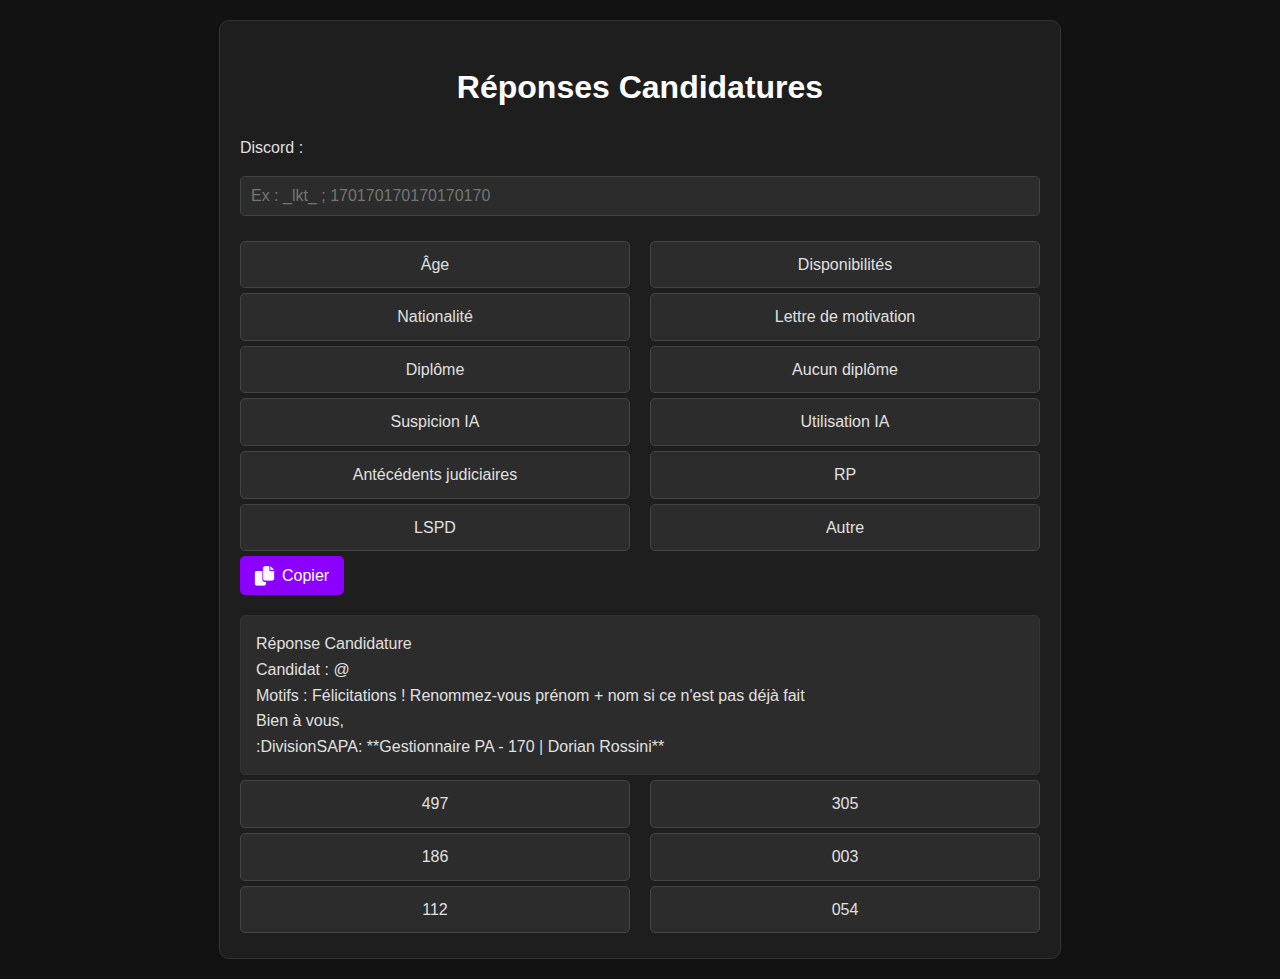
==== index.html @ 0112734a "Update index.html" ====
<!DOCTYPE html>
<html lang="fr">
  <head>
    <meta charset="UTF-8" />
    <meta name="viewport" content="width=device-width, initial-scale=1.0" />
    <title>Réponse Candidature</title>
    <link rel="stylesheet" href="styles.css" />
    <link
      rel="stylesheet"
      href="https://cdnjs.cloudflare.com/ajax/libs/font-awesome/6.0.0-beta3/css/all.min.css"
    />
  </head>
  <body>
    <div class="container">
      <h1>Réponses Candidatures</h1>

      <div class="form-group">
        <label for="discord">Discord :</label>
        <input
          type="text"
          id="discord"
          placeholder="Ex : _lkt_ ; 170170170170170170"
          oninput="generatePattern()"
        />
      </div>

      <div class="checkbox-group">
        <div class="checkbox-column">
          <div class="clickable-option" data-id="age">Âge</div>
          <div class="clickable-option" data-id="nationalite">Nationalité</div>
          <div class="clickable-option" data-id="diplomes">Diplôme</div>
          <div class="clickable-option" data-id="ia">Suspicion IA</div>
          <div class="clickable-option" data-id="antecedents">
            Antécédents judiciaires
          </div>
          <div class="clickable-option" data-id="lspd">LSPD</div>
        </div>
        <div class="checkbox-column">
          <div class="clickable-option" data-id="disponibilites">
            Disponibilités
          </div>
          <div class="clickable-option" data-id="lettre">
            Lettre de motivation
          </div>
          <div class="clickable-option" data-id="aucunDiplome">
            Aucun diplôme
          </div>
          <div class="clickable-option" data-id="iaFlagrant">
            Utilisation IA
          </div>
          <div class="clickable-option" data-id="rp">RP</div>
          <div class="clickable-option" data-id="autre">Autre</div>
        </div>
      </div>

      <div class="form-group" id="autreTextGroup" style="display: none">
        <label for="autreText">Détails (autre) :</label>
        <input
          type="text"
          id="autreText"
          placeholder="Ex : Problème de disponibilité"
          oninput="generatePattern()"
        />
      </div>

      <button onclick="copyToClipboard()">
        <i class="fas fa-copy"></i> Copier
      </button>
      <div id="result"></div>

      <div class="checkbox-group">
        <div class="checkbox-column">
          <div class="clickable-option" data-id="matricule497">497</div>
          <div class="clickable-option" data-id="matricule186">186</div>
          <div class="clickable-option" data-id="matricule112">112</div>
        </div>
        <div class="checkbox-column">
          <div class="clickable-option" data-id="matricule305">305</div>
          <div class="clickable-option" data-id="matricule003">003</div>
          <div class="clickable-option" data-id="matricule054">054</div>
        </div>
      </div>
    </div>

    <!-- Page de sanction -->
    <div id="sanctionPage" class="sanction-page">
      <div class="sanction-container">
        <h2>Sanction pour Utilisation d'IA / Internet</h2>
        <div class="form-group">
          <label for="uniqueId">ID Unique :</label>
          <input type="text" id="uniqueId" placeholder="Entrez l'ID unique" />
        </div>
        <div class="form-group">
          <label for="sanctionDiscord">Discord :</label>
          <input type="text" id="sanctionDiscord" readonly />
        </div>
        <div class="form-group">
          <label for="sanctionEndDate">Fin de sanction :</label>
          <input type="text" id="sanctionEndDate" readonly />
        </div>
        <button onclick="copySanctionToClipboard()">
          <i class="fas fa-copy"></i> Copier la sanction
        </button>
      </div>
    </div>

    <script src="script.js"></script>
  </body>
</html>
---- styles.css ----
body {
  font-family: Arial, sans-serif;
  background-color: #121212;
  color: #e0e0e0;
  margin: 20px;
  line-height: 1.6;
}

.container {
  max-width: 800px;
  margin: auto;
  padding: 20px;
  border: 1px solid #333;
  border-radius: 10px;
  background-color: #1e1e1e;
}

h1 {
  text-align: center;
  color: #ffffff;
}

label {
  display: block;
  margin-bottom: 10px;
  cursor: pointer;
}

input[type="text"],
input[type="number"],
textarea {
  width: 100%;
  padding: 10px;
  margin-top: 5px;
  background-color: #2c2c2c;
  color: #e0e0e0;
  border: 1px solid #444;
  border-radius: 5px;
  font-size: 1em;
  resize: none;
  box-sizing: border-box;
}

button {
  background-color: #8c00ff;
  color: white;
  border: none;
  padding: 10px 15px;
  border-radius: 5px;
  cursor: pointer;
  font-size: 1em;
  display: flex;
  align-items: center;
  justify-content: center;
  gap: 8px;
}

button:hover {
  background-color: #8b05c0;
}

#result {
  margin-top: 20px;
  padding: 15px;
  border: 1px solid #333;
  background-color: #2c2c2c;
  color: #e0e0e0;
  white-space: pre-wrap;
  min-height: 80px;
  border-radius: 5px;
}

.form-group {
  margin-bottom: 20px;
}

#autreTextGroup {
  margin-top: 10px;
}

.checkbox-group {
  display: flex;
  gap: 20px;
}

.checkbox-column {
  flex: 1;
}

.clickable-option {
  padding: 10px;
  margin: 5px 0;
  background-color: #2c2c2c;
  border: 1px solid #444;
  border-radius: 5px;
  cursor: pointer;
  text-align: center;
  transition: background-color 0.3s, border-color 0.3s;
}

.clickable-option.selected {
  background-color: #8c00ff;
  border-color: #8c00ff;
  color: white;
}

.fas {
  font-size: 1.2em;
}

/* Styles pour la page de sanction */
.sanction-page {
  display: none;
  position: fixed;
  top: 0;
  left: 0;
  width: 100%;
  height: 100%;
  background-color: rgba(0, 0, 0, 0.8);
  z-index: 1000;
  overflow: hidden;
}

.sanction-container {
  position: absolute;
  top: 50%;
  left: 50%;
  transform: translate(-50%, -50%);
  background-color: #1e1e1e;
  padding: 20px;
  border-radius: 10px;
  border: 1px solid #333;
  max-width: 500px;
  width: 100%;
}

.sanction-container h2 {
  text-align: center;
  color: #ffffff;
  margin-bottom: 20px;
}

.sanction-container .form-group {
  margin-bottom: 15px;
}

.sanction-container input {
  width: 100%;
  padding: 10px;
  margin-top: 5px;
  background-color: #2c2c2c;
  color: #e0e0e0;
  border: 1px solid #444;
  border-radius: 5px;
  font-size: 1em;
  box-sizing: border-box;
}

.sanction-container button {
  width: 100%;
  margin-top: 10px;
}
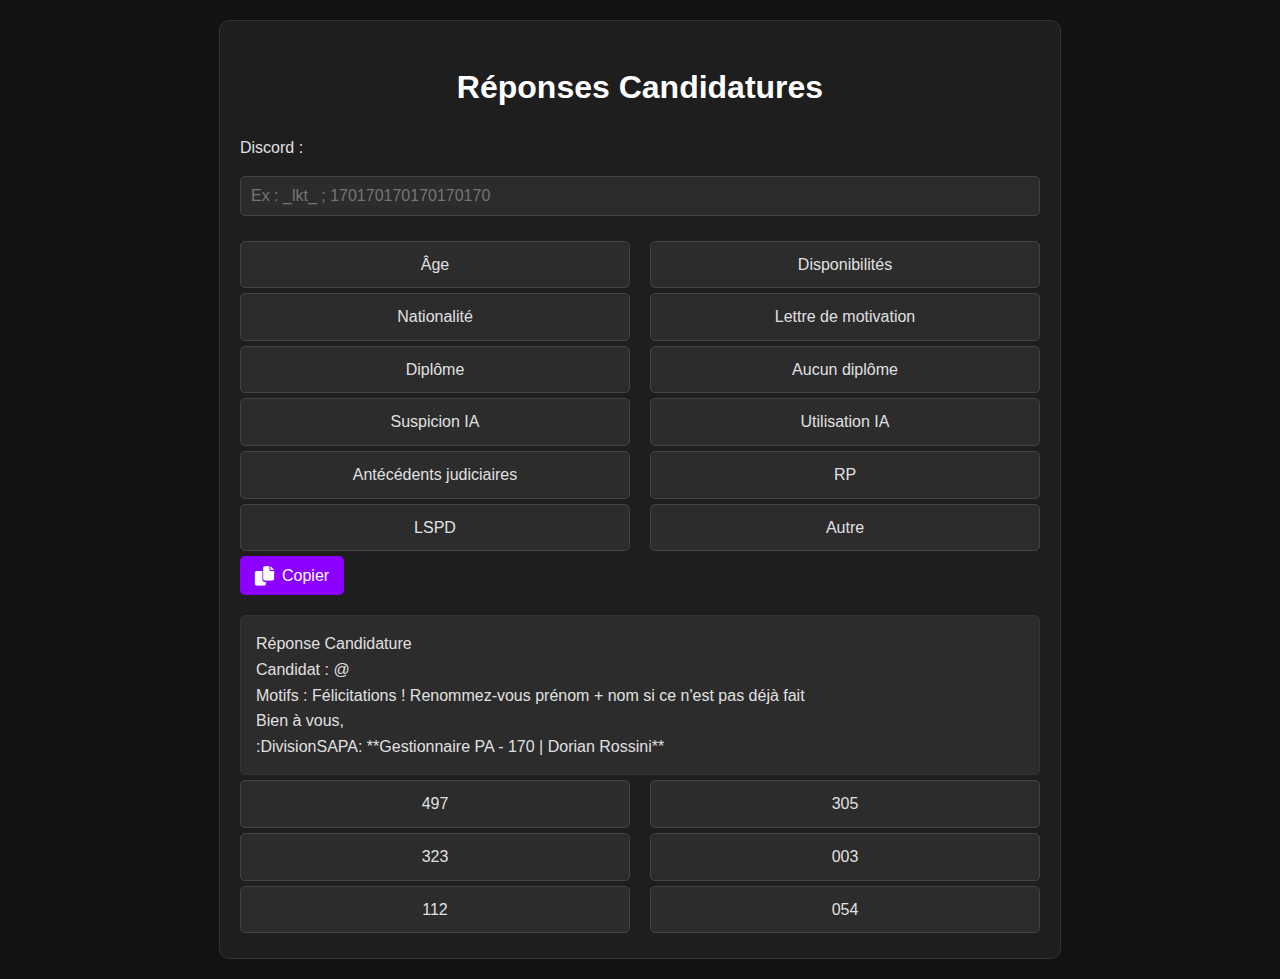
==== commit 7e79f197: "Update index.html" ====
--- a/index.html
+++ b/index.html
@@ -71,13 +71,13 @@
       <div class="checkbox-group">
         <div class="checkbox-column">
           <div class="clickable-option" data-id="matricule497">497</div>
-          <div class="clickable-option" data-id="matricule186">186</div>
+          <div class="clickable-option" data-id="matricule323">323</div>
           <div class="clickable-option" data-id="matricule112">112</div>
         </div>
         <div class="checkbox-column">
           <div class="clickable-option" data-id="matricule305">305</div>
           <div class="clickable-option" data-id="matricule003">003</div>
-          <div class="clickable-option" data-id="matricule054">054</div>
+          <div class="clickable-option" data-id="matricule054">054</div> <!-- Ajout du nouveau bouton pour Scott Ella -->
         </div>
       </div>
     </div>
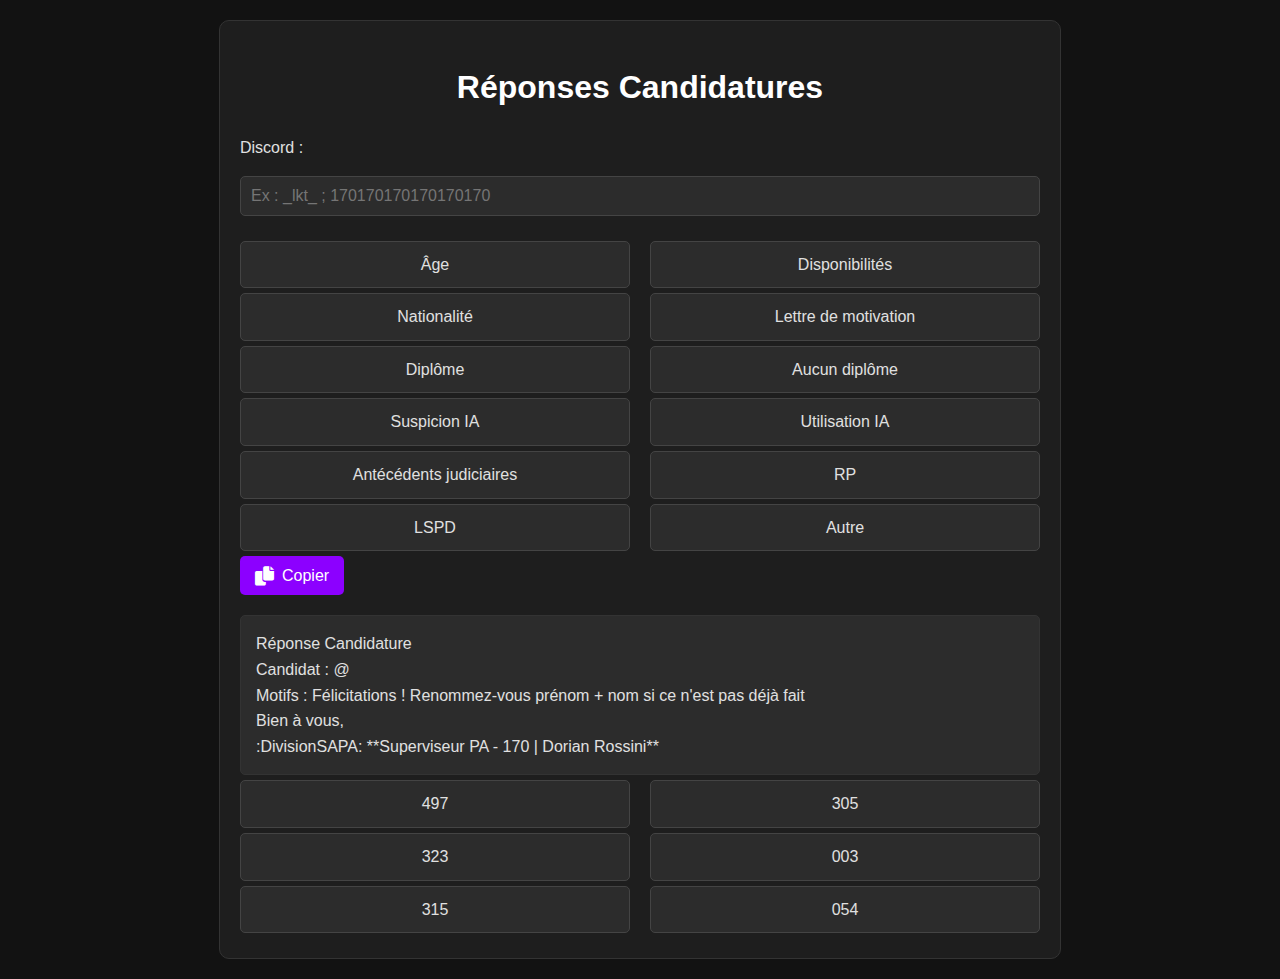
==== commit 73d08eb7: "Update index.html" ====
--- a/index.html
+++ b/index.html
@@ -72,7 +72,7 @@
         <div class="checkbox-column">
           <div class="clickable-option" data-id="matricule497">497</div>
           <div class="clickable-option" data-id="matricule323">323</div>
-          <div class="clickable-option" data-id="matricule112">112</div>
+          <div class="clickable-option" data-id="matricule315">315</div>
         </div>
         <div class="checkbox-column">
           <div class="clickable-option" data-id="matricule305">305</div>
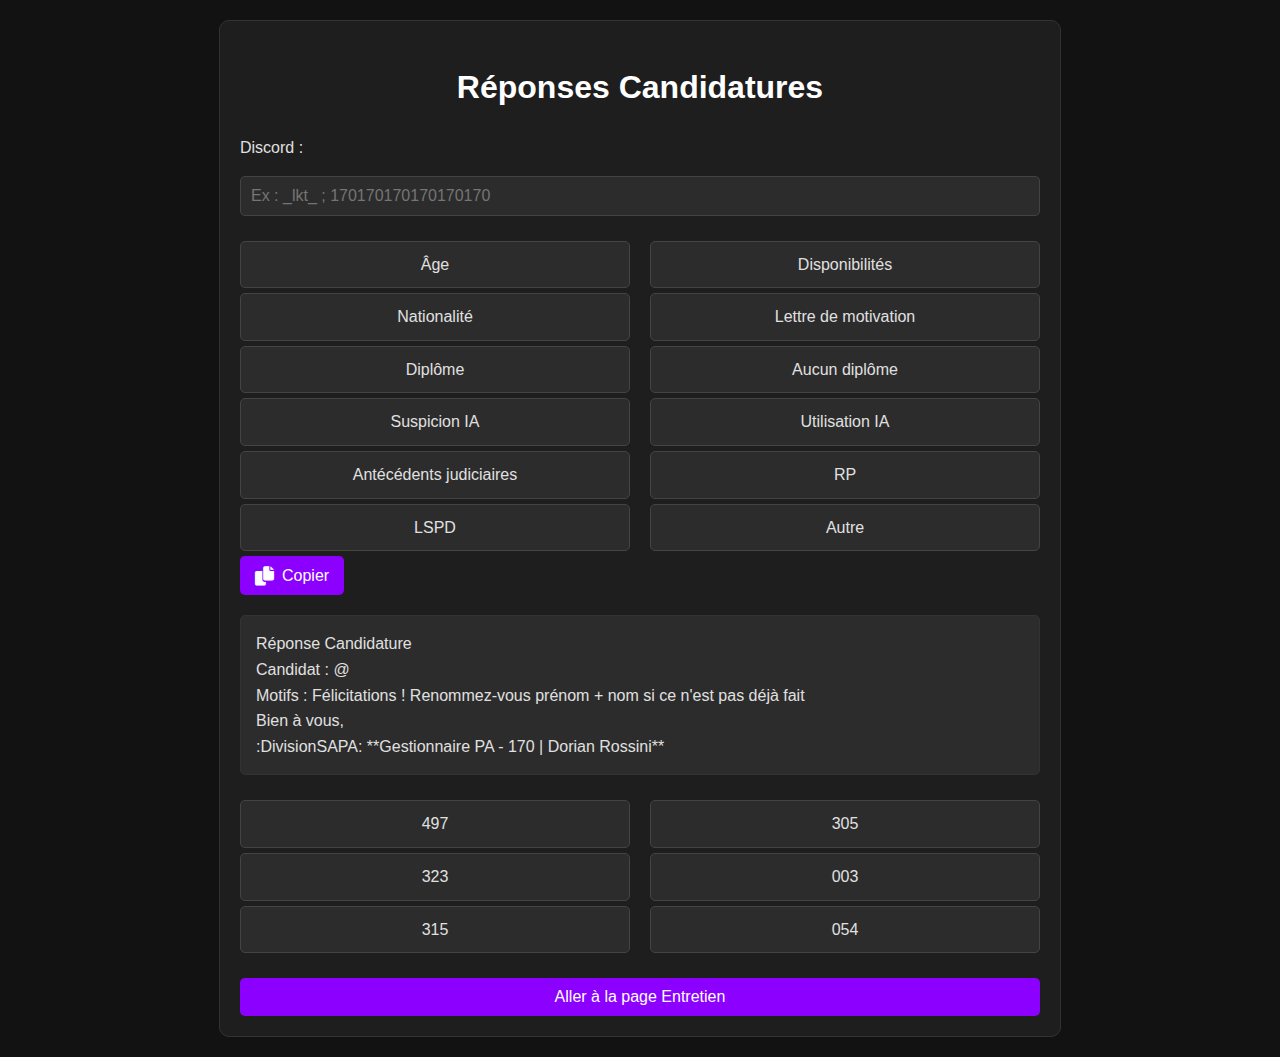
==== commit 0db1007e: "Add files via upload" ====
--- a/index.html
+++ b/index.html
@@ -11,6 +11,7 @@
     />
   </head>
   <body>
+    <!-- Contenu principal -->
     <div class="container">
       <h1>Réponses Candidatures</h1>
 
@@ -77,9 +78,18 @@
         <div class="checkbox-column">
           <div class="clickable-option" data-id="matricule305">305</div>
           <div class="clickable-option" data-id="matricule003">003</div>
-          <div class="clickable-option" data-id="matricule054">054</div> <!-- Ajout du nouveau bouton pour Scott Ella -->
+          <div class="clickable-option" data-id="matricule054">054</div>
         </div>
       </div>
+
+      <!-- Bouton de navigation -->
+      <button
+        class="side-button"
+        onclick="window.location.href='entretien.html'"
+        style="margin-top: 20px; width: 100%"
+      >
+        Aller à la page Entretien
+      </button>
     </div>
 
     <!-- Page de sanction -->
--- a/styles.css
+++ b/styles.css
@@ -106,6 +106,56 @@
 
 .fas {
   font-size: 1.2em;
+}
+
+/* Styles pour les boutons latéraux */
+.side-buttons {
+  position: fixed;
+  top: 50%;
+  transform: translateY(-50%);
+  display: flex;
+  flex-direction: column;
+  gap: 10px;
+  z-index: 1000;
+}
+
+.side-buttons.left {
+  left: 20px;
+}
+
+.side-buttons.right {
+  right: 20px;
+}
+
+.side-button {
+  background-color: #8c00ff;
+  color: white;
+  border: none;
+  padding: 10px 15px;
+  border-radius: 5px;
+  cursor: pointer;
+  font-size: 1em;
+  text-align: center;
+}
+
+.side-button:hover {
+  background-color: #8b05c0;
+}
+
+/* Styles pour les boutons d'entretien */
+.entretien-button {
+  background-color: #8c00ff;
+  color: white;
+  border: none;
+  padding: 10px 15px;
+  border-radius: 5px;
+  cursor: pointer;
+  font-size: 1em;
+  margin: 5px;
+}
+
+.entretien-button:hover {
+  background-color: #8b05c0;
 }
 
 /* Styles pour la page de sanction */
@@ -160,3 +210,42 @@
   width: 100%;
   margin-top: 10px;
 }
+
+/* Styles pour les boutons d'entretien */
+.entretien-button {
+  background-color: #8c00ff;
+  color: white;
+  border: none;
+  padding: 10px 15px;
+  border-radius: 5px;
+  cursor: pointer;
+  font-size: 1em;
+  margin: 5px;
+}
+
+.entretien-button:hover {
+  background-color: #8b05c0;
+}
+
+/* Ajustement pour les matricules */
+.checkbox-group {
+  margin-top: 20px;
+}
+
+/* Styles pour les boutons de motifs de refus */
+.motif-button {
+  background-color: #8c00ff;
+  color: white;
+  border: none;
+  padding: 10px 15px;
+  border-radius: 5px;
+  cursor: pointer;
+  font-size: 1em;
+  margin: 5px;
+  width: 100%;
+  text-align: left;
+}
+
+.motif-button:hover {
+  background-color: #8b05c0;
+}
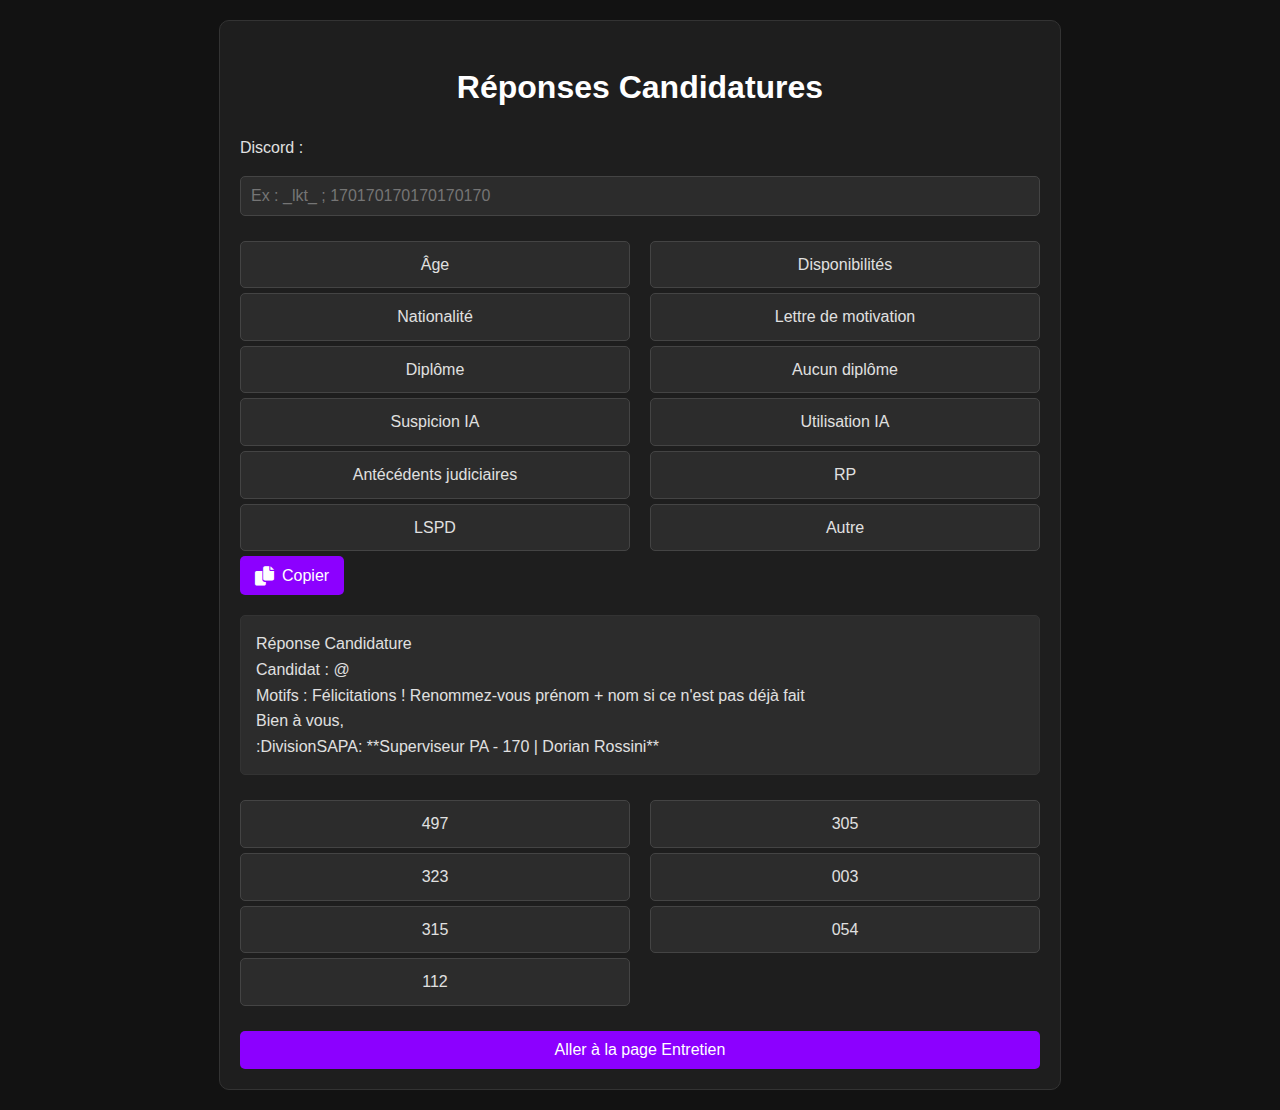
==== commit 6f52915e: "Update index.html" ====
--- a/index.html
+++ b/index.html
@@ -74,6 +74,7 @@
           <div class="clickable-option" data-id="matricule497">497</div>
           <div class="clickable-option" data-id="matricule323">323</div>
           <div class="clickable-option" data-id="matricule315">315</div>
+          <div class="clickable-option" data-id="matricule112">112</div>
         </div>
         <div class="checkbox-column">
           <div class="clickable-option" data-id="matricule305">305</div>
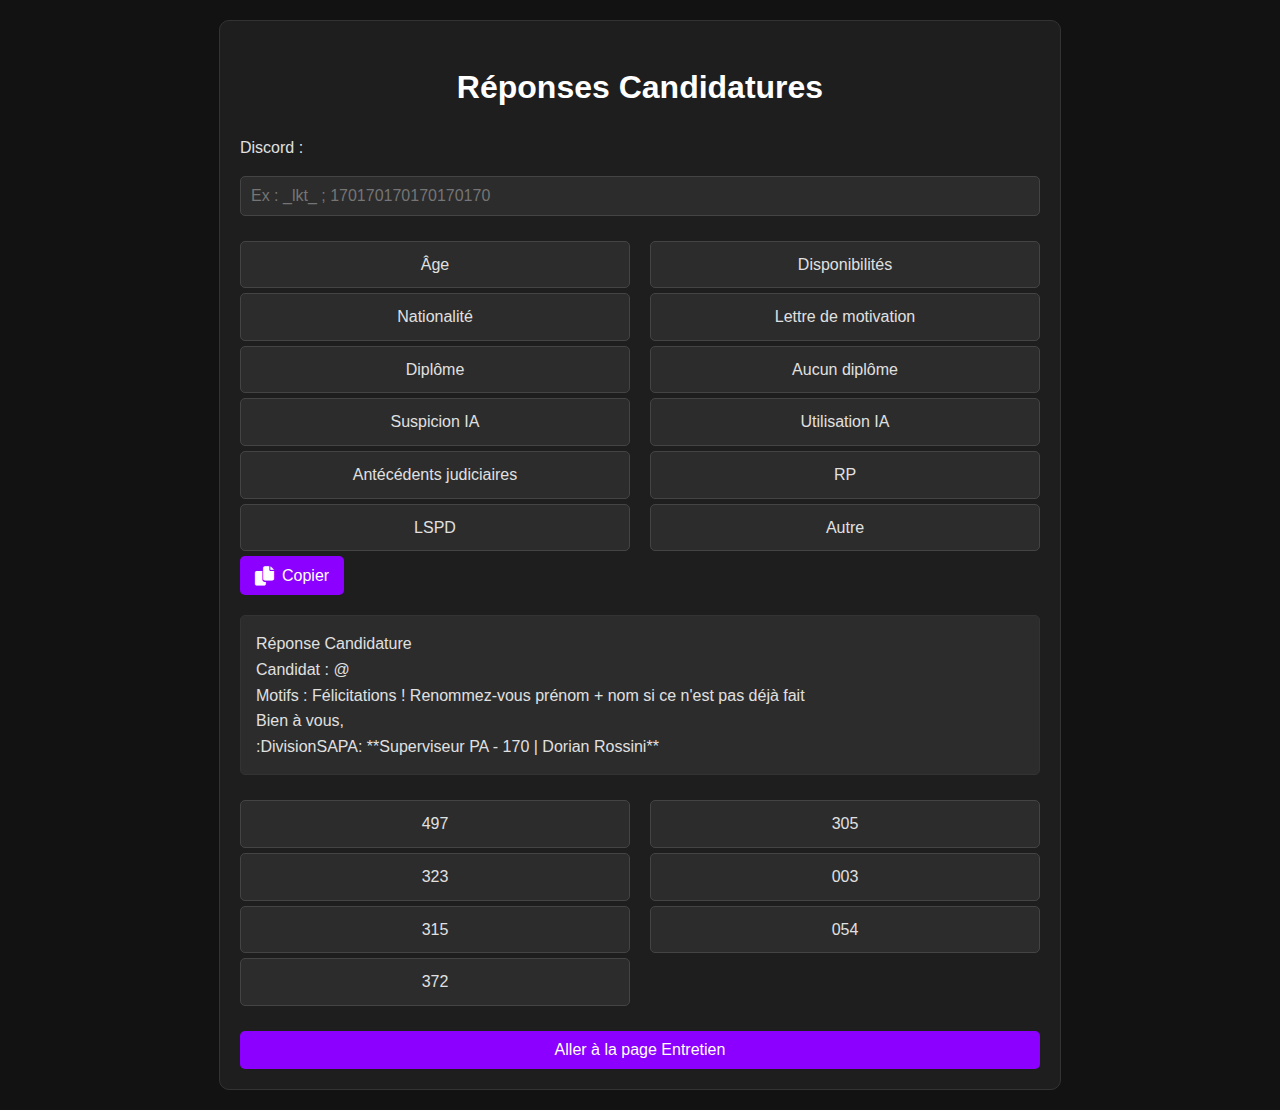
==== commit ab4973e5: "Update index.html" ====
--- a/index.html
+++ b/index.html
@@ -74,7 +74,7 @@
           <div class="clickable-option" data-id="matricule497">497</div>
           <div class="clickable-option" data-id="matricule323">323</div>
           <div class="clickable-option" data-id="matricule315">315</div>
-          <div class="clickable-option" data-id="matricule112">112</div>
+          <div class="clickable-option" data-id="matricule372">372</div>
         </div>
         <div class="checkbox-column">
           <div class="clickable-option" data-id="matricule305">305</div>
